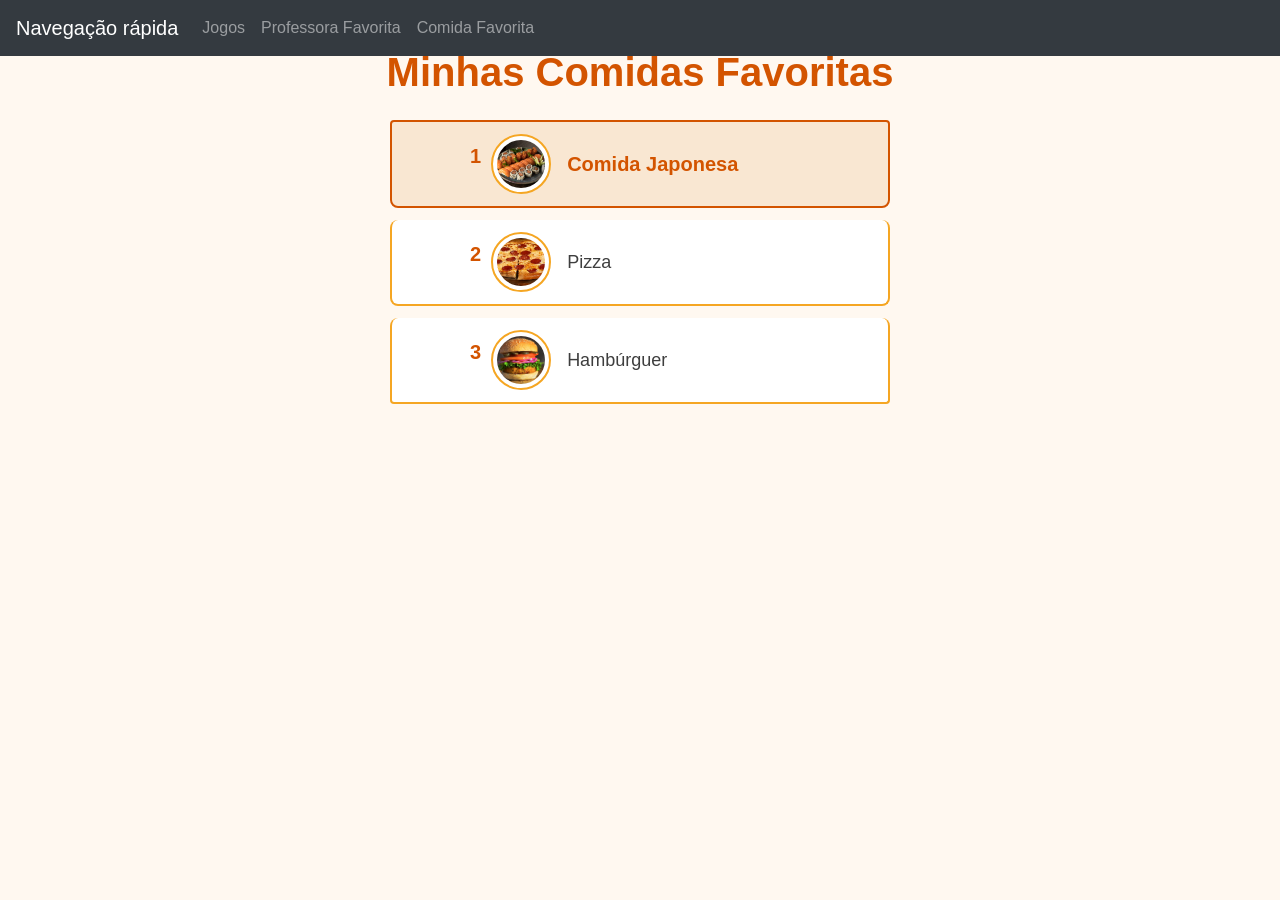
==== Login/comidasFav.html @ 7108cbe5 "Atualizacao" ====
<!DOCTYPE html>
<html lang="pt-br">

<head>
    <meta charset="UTF-8">
    <meta name="viewport" content="width=device-width, initial-scale=1.0">
    <title>Comidas Favoritas</title>
    <!-- Bootstrap CSS -->
    <link rel="stylesheet" href="https://stackpath.bootstrapcdn.com/bootstrap/4.5.2/css/bootstrap.min.css">
    <!-- CSS customizado -->
    <link rel="stylesheet" href="CSS/comidasFav.css">
</head>

<body>
    <header>
    <nav class="navbar navbar-expand-md navbar-dark fixed-top bg-dark">
      <a class="navbar-brand" href="#">Navegação rápida</a>
      <button class="navbar-toggler" type="button" data-toggle="collapse" data-target="#navbarCollapse"
        aria-controls="navbarCollapse" aria-expanded="false" aria-label="Toggle navigation">
        <span class="navbar-toggler-icon"></span>
      </button>
      <div class="collapse navbar-collapse" id="navbarCollapse">
        <ul class="navbar-nav mr-auto">
          <li class="nav-item">
            <a class="nav-link" href="jogos.html">Jogos</a>
          </li>
          <li class="nav-item">
            <a class="nav-link" href="proFav.html">Professora Favorita</a>
          </li>
          <li class="nav-item">
            <a class="nav-link" href="comidasFav.html">Comida Favorita</a>
          </li>
        </ul>
      </div>
    </nav>
  </header>
    <div class="container mt-5">
        <h1 class="mb-4 text-center">Minhas Comidas Favoritas</h1>
        <ul class="list-group">
            <li class="list-group-item list-group-item-success d-flex align-items-center font-weight-bold">
                <p>1</p>
                <img src="image/comida-japonesa.jpg" alt="Comida Japonesa" class="img-thumbnail mr-3"
                    style="width: 60px; height: 60px; object-fit: cover; border-radius: 50%;">
                Comida Japonesa
            </li>
            <li class="list-group-item d-flex align-items-center">
                <p>2</p>
                <img src="image/pizza.png" alt="Pizza" class="img-thumbnail mr-3"
                    style="width: 60px; height: 60px; object-fit: cover; border-radius: 50%;">
                Pizza
            </li>
            <li class="list-group-item d-flex align-items-center">
                <p>3</p>
                <img src="image/hamburguer.jpg" alt="Lasanha" class="img-thumbnail mr-3"
                    style="width: 60px; height: 60px; object-fit: cover; border-radius: 50%;">
                Hambúrguer
            </li>
            <!-- Continue com os outros itens... -->
        </ul>

    </div>
    <!-- Bootstrap JS -->
    <script src="https://code.jquery.com/jquery-3.5.1.slim.min.js"></script>
    <script src="https://cdn.jsdelivr.net/npm/bootstrap@4.5.2/dist/js/bootstrap.bundle.min.js"></script>
    
</body>

</html>
---- Login/CSS/comidasFav.css ----
/* comidasFav.css */

body {
    background-color: #fff8f0;
    font-family: 'Segoe UI', Tahoma, Geneva, Verdana, sans-serif;
}

h1 {
    color: #d35400;
    font-weight: 700;
}

ul.list-group {
    max-width: 500px;
    margin: 0 auto;
    padding: 0;
}

.list-group-item {
    display: flex;
    align-items: center;
    padding: 12px 15px;
    font-size: 18px;
    color: #3e3e3e;
    background-color: #fff;
    border: 2px solid #f5a623;
    border-radius: 8px;
    margin-bottom: 12px;
    cursor: pointer;
    transition: background-color 0.3s ease, box-shadow 0.3s ease;
}

/* Espaço para imagem: você pode colocar a imagem como background ou uma tag <img> no HTML */
.list-group-item::before {
    content: "";
    display: inline-block;
    width: 48px;
    height: 48px;
    margin-right: 15px;
    background-size: cover;
    background-position: center;
    border-radius: 50%;
    flex-shrink: 0;
}

/* Exemplo de imagens diferentes para cada comida */
/* Troque as URLs pelas suas imagens */
.list-group-item:nth-child(1)::before {
    background-image: url('imagens/comida-japonesa.jpg');
}

.list-group-item:nth-child(2)::before {
    background-image: url('imagens/pizza.jpg');
}

.list-group-item:nth-child(3)::before {
    background-image: url('imagens/lasanha.jpg');
}

.list-group-item:nth-child(4)::before {
    background-image: url('imagens/churrasco.jpg');
}

.list-group-item:nth-child(5)::before {
    background-image: url('imagens/hamburguer.jpg');
}

.list-group-item:nth-child(6)::before {
    background-image: url('imagens/sorvete.jpg');
}

.list-group-item:nth-child(7)::before {
    background-image: url('imagens/tacos.jpg');
}

.list-group-item:nth-child(8)::before {
    background-image: url('imagens/feijoada.jpg');
}

/* Destaque para o primeiro item */
.list-group-item.list-group-item-success {
    background-color: #f9e7d2;
    border-color: #d35400;
    color: #d35400;
    font-size: 20px;
}

/* Efeito hover */
.list-group-item:hover {
    background-color: #f5a623;
    color: white;
    box-shadow: 0 4px 10px rgba(245, 166, 35, 0.5);
}
.list-group-item {
  transition: background-color 0.3s ease, color 0.3s ease;
  cursor: pointer;
}

.list-group-item:hover {
  background-color: #f5a623 !important;
  color: white !important;
}

.list-group-item img {
  border: 2px solid #f5a623;
  transition: transform 0.3s ease;
}

.list-group-item:hover img {
  transform: scale(1.1);
  border-color: white;
}

p{
    margin-right: 10px;
    font-weight: bold;
    color: #d35400;
    font-size: 20px;
    text-align: center;
}
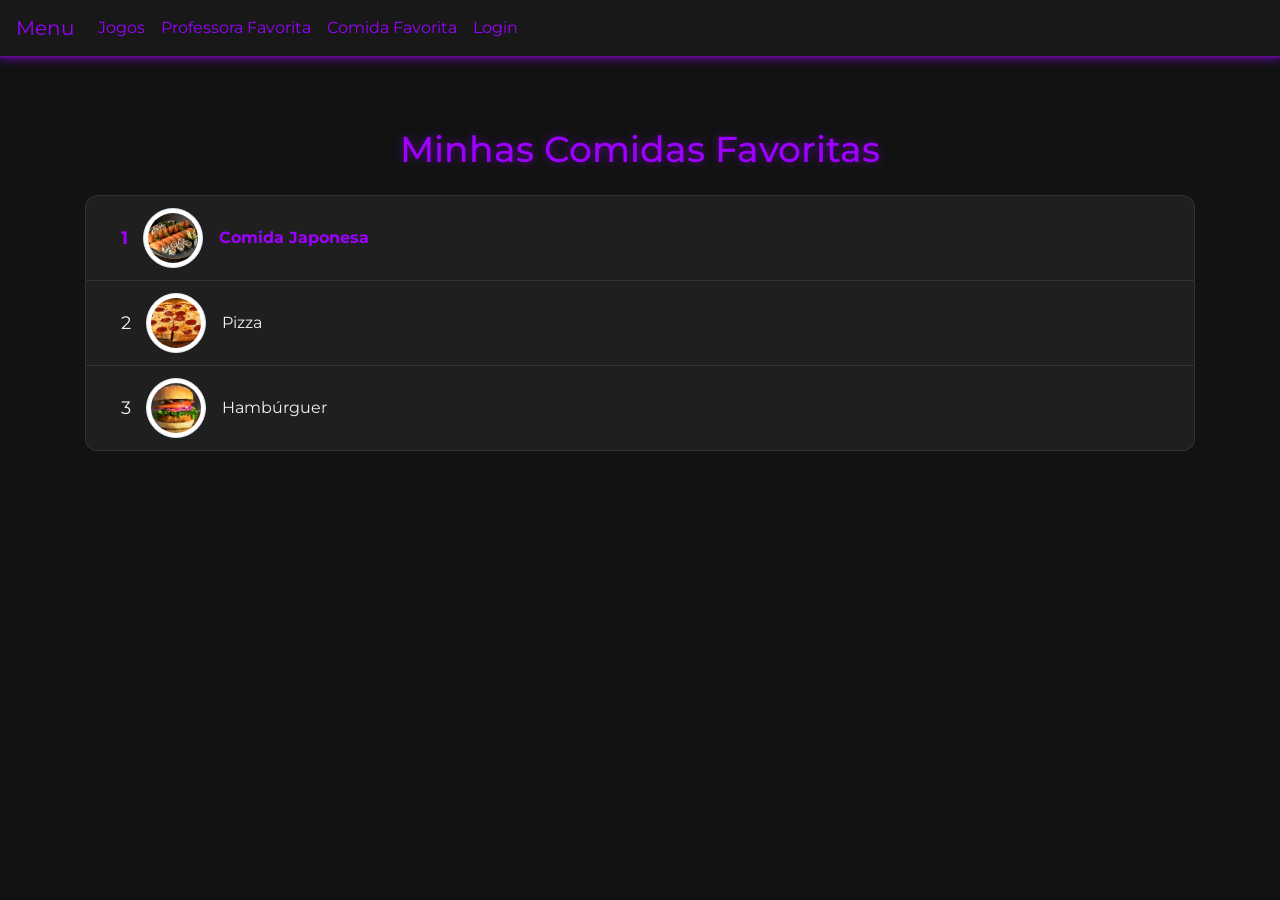
==== commit f657d553: "Add files via upload Trabalho pronto" ====
--- a/Login/comidasFav.html
+++ b/Login/comidasFav.html
@@ -2,23 +2,21 @@
 <html lang="pt-br">
 
 <head>
-    <meta charset="UTF-8">
-    <meta name="viewport" content="width=device-width, initial-scale=1.0">
-    <title>Comidas Favoritas</title>
-    <!-- Bootstrap CSS -->
-    <link rel="stylesheet" href="https://stackpath.bootstrapcdn.com/bootstrap/4.5.2/css/bootstrap.min.css">
-    <!-- CSS customizado -->
-    <link rel="stylesheet" href="CSS/comidasFav.css">
+  <meta charset="UTF-8">
+  <meta name="viewport" content="width=device-width, initial-scale=1.0">
+  <title>Comidas Favoritas</title>
+  <!-- Bootstrap CSS -->
+  <link rel="stylesheet" href="https://stackpath.bootstrapcdn.com/bootstrap/4.5.2/css/bootstrap.min.css">
+  <!-- CSS customizado -->
+  <link rel="stylesheet" href="CSS/comidasFav.css">
+  <link href="https://fonts.googleapis.com/css2?family=Montserrat&display=swap" rel="stylesheet">
 </head>
 
 <body>
-    <header>
+
+  <header>
     <nav class="navbar navbar-expand-md navbar-dark fixed-top bg-dark">
-      <a class="navbar-brand" href="#">Navegação rápida</a>
-      <button class="navbar-toggler" type="button" data-toggle="collapse" data-target="#navbarCollapse"
-        aria-controls="navbarCollapse" aria-expanded="false" aria-label="Toggle navigation">
-        <span class="navbar-toggler-icon"></span>
-      </button>
+      <a class="navbar-brand" href="carlin.html">Menu</a>
       <div class="collapse navbar-collapse" id="navbarCollapse">
         <ul class="navbar-nav mr-auto">
           <li class="nav-item">
@@ -30,39 +28,44 @@
           <li class="nav-item">
             <a class="nav-link" href="comidasFav.html">Comida Favorita</a>
           </li>
+          <li class="nav-item">
+            <a class="nav-link" href="login.html">Login</a>
+          </li>
         </ul>
       </div>
     </nav>
+
   </header>
-    <div class="container mt-5">
-        <h1 class="mb-4 text-center">Minhas Comidas Favoritas</h1>
-        <ul class="list-group">
-            <li class="list-group-item list-group-item-success d-flex align-items-center font-weight-bold">
-                <p>1</p>
-                <img src="image/comida-japonesa.jpg" alt="Comida Japonesa" class="img-thumbnail mr-3"
-                    style="width: 60px; height: 60px; object-fit: cover; border-radius: 50%;">
-                Comida Japonesa
-            </li>
-            <li class="list-group-item d-flex align-items-center">
-                <p>2</p>
-                <img src="image/pizza.png" alt="Pizza" class="img-thumbnail mr-3"
-                    style="width: 60px; height: 60px; object-fit: cover; border-radius: 50%;">
-                Pizza
-            </li>
-            <li class="list-group-item d-flex align-items-center">
-                <p>3</p>
-                <img src="image/hamburguer.jpg" alt="Lasanha" class="img-thumbnail mr-3"
-                    style="width: 60px; height: 60px; object-fit: cover; border-radius: 50%;">
-                Hambúrguer
-            </li>
-            <!-- Continue com os outros itens... -->
-        </ul>
 
-    </div>
-    <!-- Bootstrap JS -->
-    <script src="https://code.jquery.com/jquery-3.5.1.slim.min.js"></script>
-    <script src="https://cdn.jsdelivr.net/npm/bootstrap@4.5.2/dist/js/bootstrap.bundle.min.js"></script>
-    
+  <div class="container mt-5">
+    <h1 class="mb-4 text-center">Minhas Comidas Favoritas</h1>
+    <ul class="list-group">
+      <li class="list-group-item list-group-item-success d-flex align-items-center font-weight-bold">
+        <p>1</p>
+        <img src="image/comida-japonesa.jpg" alt="Comida Japonesa" class="img-thumbnail mr-3"
+          style="width: 60px; height: 60px; object-fit: cover; border-radius: 50%;">
+        Comida Japonesa
+      </li>
+      <li class="list-group-item d-flex align-items-center">
+        <p>2</p>
+        <img src="image/pizza.png" alt="Pizza" class="img-thumbnail mr-3"
+          style="width: 60px; height: 60px; object-fit: cover; border-radius: 50%;">
+        Pizza
+      </li>
+      <li class="list-group-item d-flex align-items-center">
+        <p>3</p>
+        <img src="image/hamburguer.jpg" alt="Lasanha" class="img-thumbnail mr-3"
+          style="width: 60px; height: 60px; object-fit: cover; border-radius: 50%;">
+        Hambúrguer
+      </li>
+      <!-- Continue com os outros itens... -->
+    </ul>
+
+  </div>
+  <!-- Bootstrap JS -->
+  <script src="https://code.jquery.com/jquery-3.5.1.slim.min.js"></script>
+  <script src="https://cdn.jsdelivr.net/npm/bootstrap@4.5.2/dist/js/bootstrap.bundle.min.js"></script>
+
 </body>
 
 </html>
--- a/Login/CSS/comidasFav.css
+++ b/Login/CSS/comidasFav.css
@@ -1,121 +1,92 @@
-/* comidasFav.css */
+/* =================== BASE DO TEMA NEON =================== */
+:root {
+  --bg-color: #121212;
+  --card-bg: #1f1f1f;
+  --accent-color: #9D00FF; /* Neon Roxo */
+  --glow-color: rgba(157, 0, 255, 0.5); /* Brilho Roxo */
+  --text-color: #f1f1f1;
+  --radius: 12px;
+  --transition: 0.3s ease;
+}
 
 body {
-    background-color: #fff8f0;
-    font-family: 'Segoe UI', Tahoma, Geneva, Verdana, sans-serif;
+  padding-top: 5rem;
+  margin: 0;
+  background-color: var(--bg-color);
+  color: var(--text-color);
+  font-family: 'Montserrat', serif;
 }
 
+/* Estiliza o título principal */
 h1 {
-    color: #d35400;
-    font-weight: 700;
+  font-size: 36px;
+  margin-bottom: 20px;
 }
 
-ul.list-group {
-    max-width: 500px;
-    margin: 0 auto;
-    padding: 0;
+/* Estiliza os subtítulos */
+h2 {
+  font-size: 24px;
+  margin-top: 30px;
+  margin-bottom: 10px;
+}
+
+/* Estiliza os parágrafos */
+p {
+  font-size: 18px;
+  max-width: 700px;
+}
+
+
+/* =================== NAVBAR (IGUAL PARA TODOS) =================== */
+.navbar {
+  background-color: #181818 !important;
+  border-bottom: 2px solid var(--glow-color);
+  box-shadow: 0 2px 8px var(--glow-color);
+}
+
+.navbar-brand, .nav-link {
+  color: var(--accent-color) !important;
+  transition: color var(--transition), text-shadow var(--transition);
+}
+
+.nav-link:hover, .navbar-brand:hover {
+  color: #ffffff !important;
+  text-shadow: 0 0 5px var(--glow-color), 0 0 10px var(--glow-color);
+}
+
+/* =================== ESTILOS ESPECÍFICOS PARA comidasFav.html =================== */
+
+.container h1 {
+    color: var(--accent-color);
+    text-shadow: 0 0 8px var(--glow-color);
+}
+
+/* Estilo da lista */
+.list-group {
+    border-radius: var(--radius);
+    overflow: hidden; /* Garante que os cantos arredondados funcionem */
 }
 
 .list-group-item {
-    display: flex;
-    align-items: center;
-    padding: 12px 15px;
-    font-size: 18px;
-    color: #3e3e3e;
-    background-color: #fff;
-    border: 2px solid #f5a623;
-    border-radius: 8px;
-    margin-bottom: 12px;
-    cursor: pointer;
-    transition: background-color 0.3s ease, box-shadow 0.3s ease;
-}
-
-/* Espaço para imagem: você pode colocar a imagem como background ou uma tag <img> no HTML */
-.list-group-item::before {
-    content: "";
-    display: inline-block;
-    width: 48px;
-    height: 48px;
-    margin-right: 15px;
-    background-size: cover;
-    background-position: center;
-    border-radius: 50%;
-    flex-shrink: 0;
-}
-
-/* Exemplo de imagens diferentes para cada comida */
-/* Troque as URLs pelas suas imagens */
-.list-group-item:nth-child(1)::before {
-    background-image: url('imagens/comida-japonesa.jpg');
-}
-
-.list-group-item:nth-child(2)::before {
-    background-image: url('imagens/pizza.jpg');
-}
-
-.list-group-item:nth-child(3)::before {
-    background-image: url('imagens/lasanha.jpg');
-}
-
-.list-group-item:nth-child(4)::before {
-    background-image: url('imagens/churrasco.jpg');
-}
-
-.list-group-item:nth-child(5)::before {
-    background-image: url('imagens/hamburguer.jpg');
-}
-
-.list-group-item:nth-child(6)::before {
-    background-image: url('imagens/sorvete.jpg');
-}
-
-.list-group-item:nth-child(7)::before {
-    background-image: url('imagens/tacos.jpg');
-}
-
-.list-group-item:nth-child(8)::before {
-    background-image: url('imagens/feijoada.jpg');
-}
-
-/* Destaque para o primeiro item */
-.list-group-item.list-group-item-success {
-    background-color: #f9e7d2;
-    border-color: #d35400;
-    color: #d35400;
-    font-size: 20px;
-}
-
-/* Efeito hover */
-.list-group-item:hover {
-    background-color: #f5a623;
-    color: white;
-    box-shadow: 0 4px 10px rgba(245, 166, 35, 0.5);
-}
-.list-group-item {
-  transition: background-color 0.3s ease, color 0.3s ease;
-  cursor: pointer;
+    background-color: var(--card-bg);
+    color: var(--text-color);
+    border: 1px solid #333;
+    transition: transform var(--transition), box-shadow var(--transition);
 }
 
 .list-group-item:hover {
-  background-color: #f5a623 !important;
-  color: white !important;
+    transform: translateX(10px);
+    box-shadow: 0 0 15px var(--glow-color);
+    z-index: 2; /* Para o item ficar por cima dos outros ao passar o mouse */
 }
 
-.list-group-item img {
-  border: 2px solid #f5a623;
-  transition: transform 0.3s ease;
+/* Remove a cor de fundo verde do bootstrap e aplica nosso estilo */
+.list-group-item-success {
+    background-color: var(--card-bg); 
+    color: var(--accent-color) !important; /* Destaque para o primeiro item */
+    font-weight: bold;
 }
 
-.list-group-item:hover img {
-  transform: scale(1.1);
-  border-color: white;
-}
-
-p{
-    margin-right: 10px;
-    font-weight: bold;
-    color: #d35400;
-    font-size: 20px;
-    text-align: center;
-}
-
+.list-group-item p {
+    margin: 0 15px; /* Espaçamento entre o número e a imagem */
+}
